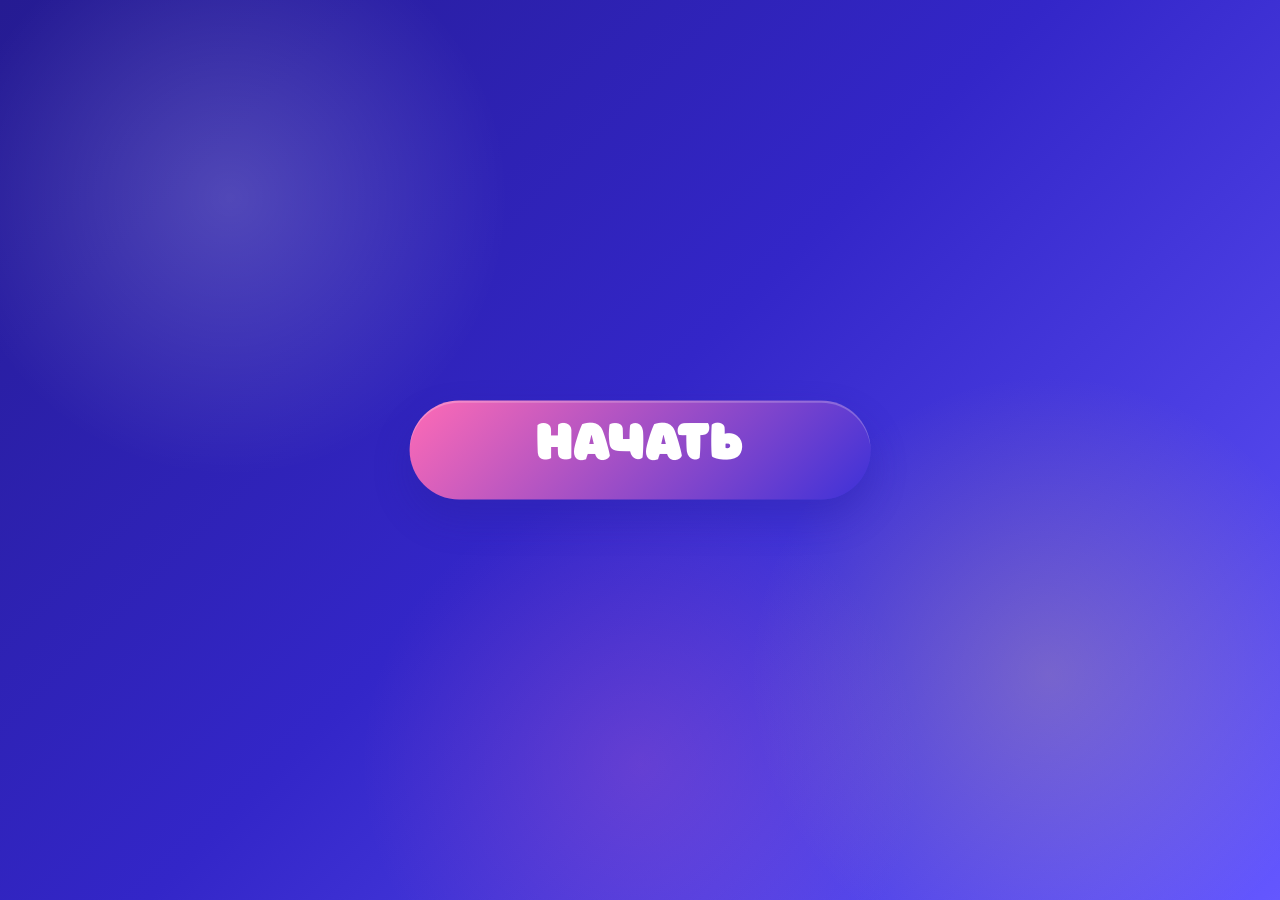
==== games/game2/index.html @ 9e9d815d "V 1.5" ====
<!doctype html>
<html lang="ru">

<head>
  <meta charset="UTF-8" />
  <meta name="viewport" content="width=device-width, initial-scale=1.0, maximum-scale=1.0, user-scalable=no" />
  <title>Лопа — Кто издаёт звук?</title>
  <link rel="stylesheet" href="style.css" />
</head>

<body>
  <main class="game-root" id="gameRoot">
    <section class="start-screen screen screen--active" id="startScreen" aria-label="Начало игры">
      <button class="start-btn" id="startBtn" type="button">Начать</button>
    </section>

    <section class="novel-screen screen" id="novelScreen" aria-label="Предыстория игры">
      <button class="novel-frame" id="novelFrame" type="button" aria-label="Следующий кадр истории">
        <picture>
          <source id="novelSource" srcset="" media="(orientation: portrait)" />
          <img id="novelImage" src="" alt="Кадр истории" />
        </picture>

        <span class="novel-counter" id="novelCounter">1</span>
        <span class="novel-hint">Нажми, чтобы продолжить</span>
      </button>
    </section>

    <section class="game-screen screen" id="gameScreen" aria-label="Игровое поле">
      <div class="game-bg-shape game-bg-shape--one"></div>
      <div class="game-bg-shape game-bg-shape--two"></div>

      <header class="game-header">
        <div>
          <p class="eyebrow">Игра 2</p>
          <h1>Угадай животное</h1>
        </div>

        <div class="level-pill" id="levelPill">1/6</div>
      </header>

      <button class="magic-card" id="magicCard" type="button" aria-label="Послушать звук животного">
        <span class="magic-card__glow"></span>

        <span class="magic-card__image" id="imageWrap">
          <span>Нет изображения</span>
        </span>

        <span class="magic-card__content">
          <span class="magic-card__label">Нажми на карточку</span>
          <span class="magic-card__hint" id="hintText">—</span>
        </span>

        <span class="magic-card__sound">🔊</span>
      </button>

      <section class="word-card" aria-label="Сбор слова">
        <div class="slots" id="slots"></div>
        <div class="pool" id="pool"></div>
      </section>

      <div class="finish-card" id="finishCard" aria-hidden="true">
        <div class="finish-card__icon">🏆</div>
        <h2>Готово!</h2>
        <p id="finishText">Ты собрал все слова.</p>
        <button class="game-btn game-btn--primary" id="btnRestart" type="button">Заново</button>
      </div>
    </section>

    <div class="success-pop" id="successPop" aria-hidden="true">
      <img id="successPopImage" src="../success_img/1.png" alt="" />
    </div>

    <div class="toast-container" id="toastContainer" aria-live="polite" aria-atomic="true"></div>
  </main>

  <script src="game.js?v=103"></script>
</body>

</html>
---- games/game2/style.css ----
:root {
    --site-blue: #29209d;
    --site-blue-2: #3d31d8;
    --site-pink: #ff6bb5;
    --site-yellow: #ffd86b;
    --site-green: #4ad39b;
    --site-red: #ff5b6e;

    --ink: #19154f;
    --muted: #706ca8;
    --card: rgba(255, 255, 255, 0.94);

    --shadow: 0 2.2vh 5vh rgba(16, 10, 80, 0.22);
    --radius-xl: 3vh;
}

@font-face {
    font-family: "Borsok";
    src: url("../../assets/fonts/boorsok.otf") format("opentype");
    font-weight: 400;
    font-style: normal;
    font-display: swap;
}

* {
    box-sizing: border-box;
    -webkit-tap-highlight-color: transparent;
}

html,
body {
    width: 100%;
    height: 100%;
    margin: 0;
    overflow: hidden;
    overscroll-behavior: none;
    touch-action: none;
}

body {
    font-family: Arial, Helvetica, sans-serif;
    color: var(--ink);
    background:
        radial-gradient(circle at 10% 10%, rgba(255, 216, 107, 0.42), transparent 28%),
        radial-gradient(circle at 85% 18%, rgba(255, 107, 181, 0.34), transparent 30%),
        radial-gradient(circle at 70% 90%, rgba(74, 211, 155, 0.28), transparent 32%),
        linear-gradient(135deg, #251b92 0%, #3326c8 48%, #6457ff 100%);
}

button,
h1,
h2,
h3,
.start-btn,
.game-btn,
.level-pill,
.eyebrow,
.slot,
.tile,
.toast,
.drag-ghost,
.magic-card__label {
    font-family: "Borsok", Arial, Helvetica, sans-serif;
}

button {
    font: inherit;
}

.game-root {
    position: relative;
    width: 100vw;
    height: 100vh;
    height: 100dvh;
    overflow: hidden;
}

.screen {
    position: absolute;
    inset: 0;

    width: 100%;
    height: 100%;

    overflow: hidden;
    opacity: 0;
    pointer-events: none;
    transform: scale(1.01);
    transition: opacity 0.22s ease, transform 0.22s ease;
}

.screen--active {
    opacity: 1;
    pointer-events: auto;
    transform: scale(1);
}

.start-screen {
    background:
        radial-gradient(circle at 18% 22%, rgba(255, 255, 255, 0.18), transparent 22%),
        radial-gradient(circle at 82% 75%, rgba(255, 216, 107, 0.22), transparent 24%),
        radial-gradient(circle at 50% 85%, rgba(255, 107, 181, 0.18), transparent 28%),
        linear-gradient(135deg, #251b92 0%, #3326c8 48%, #6457ff 100%);
}

.start-btn {
    position: absolute;
    left: 50%;
    top: 50%;

    width: clamp(260px, 36%, 560px);
    min-height: clamp(72px, 11vh, 120px);

    transform: translate(-50%, -50%);

    border: 0;
    border-radius: 999px;

    color: #fff;
    background: linear-gradient(135deg, var(--site-pink), var(--site-blue-2));
    box-shadow:
        0 2vh 4vh rgba(41, 32, 157, 0.32),
        inset 0 0.25vh 0 rgba(255, 255, 255, 0.22);

    font-size: clamp(32px, 4.2vw, 68px);
    font-weight: 400;
    line-height: 1;

    cursor: pointer;
    user-select: none;

    transition:
        transform 0.18s ease,
        box-shadow 0.18s ease;
}

.start-btn:active {
    transform: translate(-50%, -50%) scale(0.96);
}

.novel-screen {
    background: #100a3d;
}

.novel-frame {
    position: absolute;
    inset: 0;

    width: 100%;
    height: 100%;

    padding: 0;
    border: 0;

    background: #100a3d;
    cursor: pointer;
    overflow: hidden;
}

.novel-frame picture,
.novel-frame img {
    display: block;
    width: 100%;
    height: 100%;
}

.novel-frame img {
    object-fit: cover;
    user-select: none;
}

.novel-counter {
    position: absolute;
    right: 3%;
    top: 3%;

    padding: 1vh 1.6vw;
    border-radius: 999px;

    color: #fff;
    background: rgba(10, 7, 48, 0.54);

    font-size: clamp(13px, 1.8vw, 17px);
    font-weight: 900;

    backdrop-filter: blur(10px);
}

.novel-hint {
    position: absolute;
    left: 50%;
    bottom: 4%;
    transform: translateX(-50%);

    max-width: 88%;
    padding: 1.3vh 2.5vw;
    border-radius: 999px;

    color: #fff;
    background: rgba(10, 7, 48, 0.56);

    font-size: clamp(14px, 2vw, 20px);
    font-weight: 900;
    white-space: nowrap;

    backdrop-filter: blur(10px);
}

.game-screen {
    background:
        radial-gradient(circle at 8% 12%, rgba(255, 216, 107, 0.45), transparent 20%),
        radial-gradient(circle at 90% 18%, rgba(255, 107, 181, 0.34), transparent 22%),
        linear-gradient(135deg, #f6f3ff 0%, #edeaff 42%, #fff7dd 100%);
}

.game-bg-shape {
    position: absolute;
    border-radius: 999px;
    filter: blur(0.1vh);
    opacity: 0.72;
    pointer-events: none;
}

.game-bg-shape--one {
    left: -8%;
    bottom: -16%;

    width: 34%;
    aspect-ratio: 1;

    background: rgba(41, 32, 157, 0.12);
}

.game-bg-shape--two {
    right: -9%;
    top: -12%;

    width: 28%;
    aspect-ratio: 1;

    background: rgba(255, 107, 181, 0.18);
}

.game-header {
    position: absolute;
    left: 4%;
    top: 3%;

    width: 92%;
    height: 10%;

    display: flex;
    align-items: center;
    justify-content: space-between;
    gap: 2%;

    z-index: 2;
}

.eyebrow {
    margin: 0 0 0.4vh;

    color: var(--site-pink);
    font-size: clamp(11px, 1.4vw, 15px);
    font-weight: 400;
    letter-spacing: 0.08em;
    text-transform: uppercase;
}

.game-header h1 {
    margin: 0;

    color: var(--site-blue);
    font-family: "Borsok", Arial, Helvetica, sans-serif;
    font-size: clamp(25px, 4.7vw, 50px);
    font-weight: 400;
    line-height: 1;
}

.level-pill {
    padding: 1.2vh 2.2vw;
    border-radius: 999px;

    color: var(--site-blue);
    background: var(--card);
    box-shadow: 0 1vh 2.4vh rgba(41, 32, 157, 0.13);

    font-size: clamp(16px, 2.3vw, 24px);
    font-weight: 400;
    line-height: 1;
    white-space: nowrap;
}

.magic-card {
    position: absolute;
    left: 50%;
    top: 14%;

    width: min(52%, 680px);
    height: 34%;

    transform: translateX(-50%);

    padding: 1.8vh 2.2vw;
    border: 0;
    border-radius: 4vh;

    background:
        linear-gradient(135deg, rgba(255, 255, 255, 0.96), rgba(255, 248, 224, 0.94)) padding-box,
        linear-gradient(135deg, var(--site-pink), var(--site-yellow), var(--site-blue-2)) border-box;

    border: 0.35vh solid transparent;
    box-shadow:
        0 2.4vh 5.4vh rgba(41, 32, 157, 0.24),
        inset 0 0.3vh 0 rgba(255, 255, 255, 0.8);

    display: block;

    cursor: pointer;
    user-select: none;
    overflow: hidden;

    z-index: 2;
}

.magic-card:active {
    transform: translateX(-50%) scale(0.985);
}

.magic-card__glow {
    position: absolute;
    inset: -40%;

    background:
        radial-gradient(circle at 30% 30%, rgba(255, 216, 107, 0.38), transparent 24%),
        radial-gradient(circle at 70% 65%, rgba(255, 107, 181, 0.28), transparent 28%),
        radial-gradient(circle at 50% 50%, rgba(61, 49, 216, 0.16), transparent 34%);

    animation: cardGlow 5s ease-in-out infinite alternate;
    pointer-events: none;
}

.magic-card__image {
    position: absolute;
    left: 50%;
    top: 5%;

    width: 66%;
    height: 62%;

    transform: translateX(-50%);

    border-radius: 2.8vh;
    background: rgba(246, 243, 255, 0.9);
    border: 0.28vh dashed rgba(41, 32, 157, 0.18);

    display: flex;
    align-items: center;
    justify-content: center;

    overflow: hidden;

    color: var(--muted);
    font-size: clamp(14px, 1.4vw, 18px);
    font-weight: 800;
    text-align: center;
}

.magic-card__image img {
    width: 100%;
    height: 100%;

    max-width: 100%;
    max-height: 100%;

    object-fit: contain;
    object-position: center;

    display: block;
    margin: auto;

    padding: 0;
}

.magic-card__content {
    position: absolute;
    left: 7%;
    bottom: 4%;

    width: 86%;
    height: 26%;

    text-align: center;

    display: flex;
    flex-direction: column;
    align-items: center;
    justify-content: center;
}

.magic-card__label {
    display: block;
    margin-bottom: 0.5vh;

    color: var(--site-pink);
    font-size: clamp(12px, 1.3vw, 18px);
    font-weight: 400;
    line-height: 1;
    text-transform: uppercase;
}

.magic-card__hint {
    display: block;

    color: var(--site-blue);
    font-family: Arial, Helvetica, sans-serif;
    font-size: clamp(18px, 2.2vw, 32px);
    line-height: 1.08;
    font-weight: 900;
}

.magic-card__sound {
    position: absolute;
    right: 2.2vw;
    top: 2vh;

    width: 6vh;
    height: 6vh;
    border-radius: 50%;

    background: linear-gradient(135deg, var(--site-blue-2), var(--site-pink));
    box-shadow: 0 1vh 2.2vh rgba(41, 32, 157, 0.25);

    display: flex;
    align-items: center;
    justify-content: center;

    font-size: 3vh;
}

.word-card {
    position: absolute;
    left: 50%;
    top: 54%;
    bottom: 3%;

    width: min(86%, 980px);
    min-height: 0;
    height: auto;
    max-height: none;

    transform: translateX(-50%);

    padding: 2vh 3vw;
    border-radius: var(--radius-xl);

    background: rgba(255, 255, 255, 0.94);
    box-shadow: var(--shadow);

    display: flex;
    flex-direction: column;
    gap: clamp(8px, 1.4vh, 16px);
    overflow: hidden;

    z-index: 2;
}

.slots {
    width: 100%;
    min-height: 0;
    flex: 1 1 0;

    padding: 1.2vh 2%;

    border-radius: 2.4vh;
    background: rgba(41, 32, 157, 0.07);

    display: grid;
    grid-template-columns: repeat(auto-fit, minmax(68px, max-content));
    align-items: center;
    align-content: center;
    justify-content: center;
    justify-items: center;

    gap: clamp(8px, 1.2vh, 16px);
    overflow: hidden;
}

.slot {
    width: clamp(54px, 8vh, 84px);
    height: clamp(60px, 9vh, 92px);

    border-radius: 2vh;
    border: 0.35vh dashed rgba(41, 32, 157, 0.26);

    background: rgba(255, 255, 255, 0.78);
    color: var(--site-blue);

    display: flex;
    align-items: center;
    justify-content: center;

    font-size: clamp(32px, 5vh, 54px);
    font-weight: 400;
    line-height: 1;

    user-select: none;

    transition:
        transform 0.16s ease,
        background 0.16s ease,
        box-shadow 0.16s ease,
        border-color 0.16s ease;
}

.slot.filled {
    border-style: solid;
    border-color: rgba(255, 216, 107, 0.9);
    background: rgba(255, 216, 107, 0.34);
}

.slot.drop-target {
    transform: scale(1.05);
    background: rgba(255, 216, 107, 0.54);
    box-shadow: 0 0 0 0.7vh rgba(255, 216, 107, 0.2);
}

.slot.is-good {
    border-color: rgba(74, 211, 155, 0.95);
    background: rgba(74, 211, 155, 0.18);
}

.slot.is-bad {
    border-color: rgba(255, 91, 110, 0.95);
    background: rgba(255, 91, 110, 0.16);
    animation: shake 0.34s ease;
}

.pool {
    width: 100%;
    min-height: 0;
    flex: 1 1 0;

    padding: 1vh 3%;

    border-radius: 2.4vh;
    background: rgba(41, 32, 157, 0.1);
    border: 0.22vh solid rgba(41, 32, 157, 0.08);

    display: grid;
    grid-template-columns: repeat(auto-fit, minmax(72px, max-content));
    align-items: center;
    align-content: center;
    justify-content: center;
    justify-items: center;

    gap: clamp(9px, 1.3vh, 18px);
    overflow: hidden;
}

.tile {
    width: clamp(58px, 8.4vh, 88px);
    height: clamp(58px, 8.4vh, 88px);

    padding: 0;
    margin: 0;

    border: 0;
    border-radius: 50%;

    color: #fff;
    background: linear-gradient(135deg, var(--site-blue-2), var(--site-pink));
    box-shadow: 0 1.2vh 2.5vh rgba(41, 32, 157, 0.28);

    display: flex;
    align-items: center;
    justify-content: center;

    font-size: clamp(34px, 5.2vh, 56px);
    font-weight: 400;
    line-height: 1;

    cursor: grab;
    user-select: none;
    touch-action: none;

    appearance: none;
    -webkit-appearance: none;
}

.tile.is-hidden {
    visibility: hidden;
    pointer-events: none;
}

.tile.is-dragging {
    opacity: 0.45;
}

.game-btn {
    min-height: clamp(56px, 7.2vh, 92px);
    padding: 1.4vh 2.8vw;

    border: 0;
    border-radius: 999px;

    cursor: pointer;
    user-select: none;

    font-size: clamp(18px, 2.1vw, 28px);
    font-weight: 400;
    line-height: 1;
}

.game-btn--primary {
    color: #fff;
    background: linear-gradient(135deg, var(--site-pink), var(--site-blue-2));
    box-shadow: 0 1.2vh 2.4vh rgba(41, 32, 157, 0.28);
}

.finish-card {
    position: absolute;
    left: 50%;
    top: 50%;

    width: min(72%, 68vh);

    transform: translate(-50%, -50%) scale(0.94);

    padding: 4vh 4vw;
    border-radius: var(--radius-xl);

    background: var(--card);
    box-shadow: 0 3vh 8vh rgba(41, 32, 157, 0.28);

    text-align: center;

    z-index: 5;

    opacity: 0;
    pointer-events: none;

    transition:
        opacity 0.2s ease,
        transform 0.2s ease;
}

.finish-card.is-visible {
    opacity: 1;
    pointer-events: auto;
    transform: translate(-50%, -50%) scale(1);
}

.finish-card__icon {
    font-size: clamp(48px, 8vw, 90px);
}

.finish-card h2 {
    margin: 1vh 0;

    color: var(--site-blue);
    font-family: "Borsok", Arial, Helvetica, sans-serif;
    font-size: clamp(30px, 5vw, 52px);
    font-weight: 400;
}

.finish-card p {
    width: 88%;
    margin: 0 auto 2.4vh;

    color: var(--muted);
    font-size: clamp(18px, 2.5vw, 26px);
    line-height: 1.25;
    font-weight: 800;
}

.finish-card .game-btn {
    width: clamp(220px, 42%, 420px);
    min-height: clamp(58px, 8vh, 92px);
}

.success-pop {
    position: fixed;
    left: 50%;
    top: 50%;

    width: min(42vw, 34vh);
    aspect-ratio: 1 / 1;

    z-index: 9000;

    opacity: 0;
    pointer-events: none;

    transform: translate(-50%, -50%) scale(0.45) rotate(-8deg);
}

.success-pop img {
    width: 100%;
    height: 100%;
    object-fit: contain;
    display: block;

    filter: drop-shadow(0 2vh 3vh rgba(41, 32, 157, 0.28));
}

.success-pop.is-visible {
    animation: successPop 1.1s ease both;
}

.drag-ghost {
    position: fixed;
    left: 0;
    top: 0;

    z-index: 9998;

    width: clamp(48px, 8vh, 82px);
    height: clamp(48px, 8vh, 82px);

    border-radius: 50%;

    display: flex;
    align-items: center;
    justify-content: center;

    color: #fff;
    background: linear-gradient(135deg, var(--site-blue-2), var(--site-pink));
    box-shadow: 0 1.4vh 3vh rgba(41, 32, 157, 0.26);

    font-size: clamp(32px, 5vw, 62px);
    font-weight: 400;
    line-height: 1;

    pointer-events: none;
    transform: translate(-50%, -50%);
}

.toast-container {
    position: fixed;
    right: 2.2%;
    top: 2.4%;

    z-index: 10000;

    width: min(42%, 440px);

    display: flex;
    flex-direction: column;
    align-items: flex-end;
    gap: 1vh;

    pointer-events: none;
}

.toast {
    max-width: 100%;
    padding: 1.6vh 2vw;

    border-radius: 2vh;

    color: var(--site-blue);
    background: rgba(255, 255, 255, 0.96);
    border: 0.18vh solid rgba(41, 32, 157, 0.1);
    box-shadow: 0 1.4vh 3.2vh rgba(16, 10, 80, 0.18);

    font-size: clamp(15px, 1.9vw, 19px);
    line-height: 1.25;
    font-weight: 400;

    opacity: 0;
    transform: translateY(-1.2vh) scale(0.96);

    transition:
        opacity 0.22s ease,
        transform 0.22s ease;
}

.toast.is-visible {
    opacity: 1;
    transform: translateY(0) scale(1);
}

.toast--error {
    color: #b42318;
    background: #fff2f2;
    border-color: rgba(180, 35, 24, 0.16);
}

@keyframes cardGlow {
    0% {
        transform: rotate(0deg) scale(1);
    }

    100% {
        transform: rotate(8deg) scale(1.08);
    }
}

@keyframes successPop {
    0% {
        opacity: 0;
        transform: translate(-50%, -50%) scale(0.35) rotate(-10deg);
    }

    18% {
        opacity: 1;
        transform: translate(-50%, -50%) scale(1.12) rotate(4deg);
    }

    38% {
        opacity: 1;
        transform: translate(-50%, -50%) scale(1) rotate(0deg);
    }

    78% {
        opacity: 1;
        transform: translate(-50%, -50%) scale(1) rotate(0deg);
    }

    100% {
        opacity: 0;
        transform: translate(-50%, -50%) scale(0.8) rotate(0deg);
    }
}

@keyframes shake {
    0%,
    100% {
        transform: translateX(0);
    }

    25% {
        transform: translateX(-0.8vh);
    }

    50% {
        transform: translateX(0.8vh);
    }

    75% {
        transform: translateX(-0.5vh);
    }
}

@media (orientation: portrait) {
    .start-btn {
        width: 78%;
        min-height: clamp(72px, 10vh, 108px);
        font-size: clamp(36px, 11vw, 72px);
    }

    .game-header {
        top: 2%;
        height: 8%;
    }

    .eyebrow {
        font-size: clamp(11px, 3vw, 14px);
    }

    .game-header h1 {
        font-size: clamp(24px, 6.6vw, 40px);
    }

    .level-pill {
        padding: 1vh 4vw;
        font-size: clamp(18px, 4.5vw, 24px);
    }

    .magic-card {
        top: 11.5%;
        width: 90%;
        height: 33%;

        padding: 1.4vh 4vw;
        border-radius: 3vh;
    }

    .magic-card__image {
        left: 50%;
        top: 4%;

        width: 74%;
        height: 56%;

        transform: translateX(-50%);
        border-radius: 2.5vh;
    }

    .magic-card__content {
        left: 6%;
        bottom: 3%;

        width: 88%;
        height: 33%;
    }

    .magic-card__label {
        margin-bottom: 0.7vh;
        font-size: clamp(12px, 3.1vw, 16px);
    }

    .magic-card__hint {
        font-size: clamp(19px, 5.4vw, 30px);
        line-height: 1.08;
    }

    .magic-card__sound {
        right: 4vw;
        top: 1.5vh;

        width: 5.3vh;
        height: 5.3vh;

        font-size: 2.7vh;
    }

    .word-card {
        top: 47%;
        bottom: 2%;

        width: 92%;
        min-height: 0;
        height: auto;
        max-height: none;

        padding: clamp(10px, 1.4vh, 16px) clamp(10px, 3vw, 18px);
        gap: clamp(7px, 1.1vh, 13px);
    }

    .slots {
        min-height: 0;
        flex: 1 1 0;

        padding: clamp(7px, 1vh, 12px) 2%;
        grid-template-columns: repeat(auto-fit, minmax(58px, max-content));
        gap: clamp(7px, 1vh, 13px);
    }

    .slot {
        width: clamp(52px, 14vw, 76px);
        height: clamp(58px, 15.5vw, 84px);

        border-radius: 1.8vh;
        font-size: clamp(30px, 8vw, 48px);
    }

    .pool {
        min-height: 0;
        flex: 1 1 0;

        padding: clamp(7px, 1vh, 12px) 2%;
        grid-template-columns: repeat(auto-fit, minmax(64px, max-content));
        gap: clamp(8px, 1.1vh, 14px);
    }

    .tile {
        width: clamp(58px, 15vw, 82px);
        height: clamp(58px, 15vw, 82px);

        font-size: clamp(34px, 8.8vw, 52px);
    }

    .finish-card {
        width: 88%;
    }

    .finish-card .game-btn {
        width: 74%;
        min-height: clamp(64px, 8.5vh, 96px);
        font-size: clamp(22px, 5.5vw, 32px);
    }

    .success-pop {
        width: min(76vw, 34vh);
    }

    .toast-container {
        left: 5%;
        right: 5%;
        top: 2%;
        width: 90%;
        align-items: stretch;
    }

    .toast {
        font-size: clamp(16px, 4vw, 21px);
        padding: 1.8vh 4vw;
        text-align: center;
    }

    .novel-hint {
        font-size: clamp(14px, 4vw, 19px);
    }
}

@media (max-height: 520px) {
    .start-btn {
        width: clamp(240px, 34%, 480px);
        min-height: clamp(58px, 12vh, 88px);
        font-size: clamp(28px, 5vw, 54px);
    }

    .game-header {
        top: 2%;
        height: 9%;
    }

    .magic-card {
        top: 11.5%;
        height: 32%;
    }

    .magic-card__image {
        top: 5%;
        height: 46%;
    }

    .magic-card__content {
        bottom: 4%;
        height: 38%;
    }

    .word-card {
        top: 48%;
        bottom: 2%;
        min-height: 0;
        height: auto;
        max-height: none;
        gap: 0.8vh;
    }

    .slots {
        min-height: 0;
        flex: 1 1 0;

        padding: 0.7vh 2%;
        grid-template-columns: repeat(auto-fit, minmax(54px, max-content));
        gap: 0.8vh;
    }

    .slot {
        width: clamp(48px, 8vh, 68px);
        height: clamp(54px, 9vh, 74px);
        font-size: clamp(28px, 5vh, 42px);
    }

    .pool {
        min-height: 0;
        flex: 1 1 0;

        padding: 0.7vh 2%;
        grid-template-columns: repeat(auto-fit, minmax(58px, max-content));
        gap: 0.8vh;
    }

    .tile {
        width: clamp(52px, 8.8vh, 74px);
        height: clamp(52px, 8.8vh, 74px);
        font-size: clamp(30px, 5.5vh, 46px);
    }

    .success-pop {
        width: min(32vw, 30vh);
    }
}

@media (max-width: 380px) and (orientation: portrait) {
    .magic-card {
        top: 11%;
        height: 32%;
    }

    .magic-card__hint {
        font-size: clamp(18px, 5vw, 26px);
    }

    .word-card {
        top: 46%;
        bottom: 2%;
        min-height: 0;
        height: auto;
        max-height: none;
        gap: 0.8vh;
    }

    .slots {
        min-height: 14vh;
        grid-template-columns: repeat(auto-fit, minmax(52px, max-content));
        gap: 0.7vh;
    }

    .slot {
        width: clamp(48px, 13vw, 64px);
        height: clamp(54px, 14.5vw, 72px);
        font-size: clamp(28px, 7.5vw, 40px);
    }

    .pool {
        min-height: 13vh;
        grid-template-columns: repeat(auto-fit, minmax(56px, max-content));
        gap: 0.8vh;
    }

    .tile {
        width: clamp(52px, 14vw, 70px);
        height: clamp(52px, 14vw, 70px);
        font-size: clamp(30px, 8vw, 44px);
    }
}
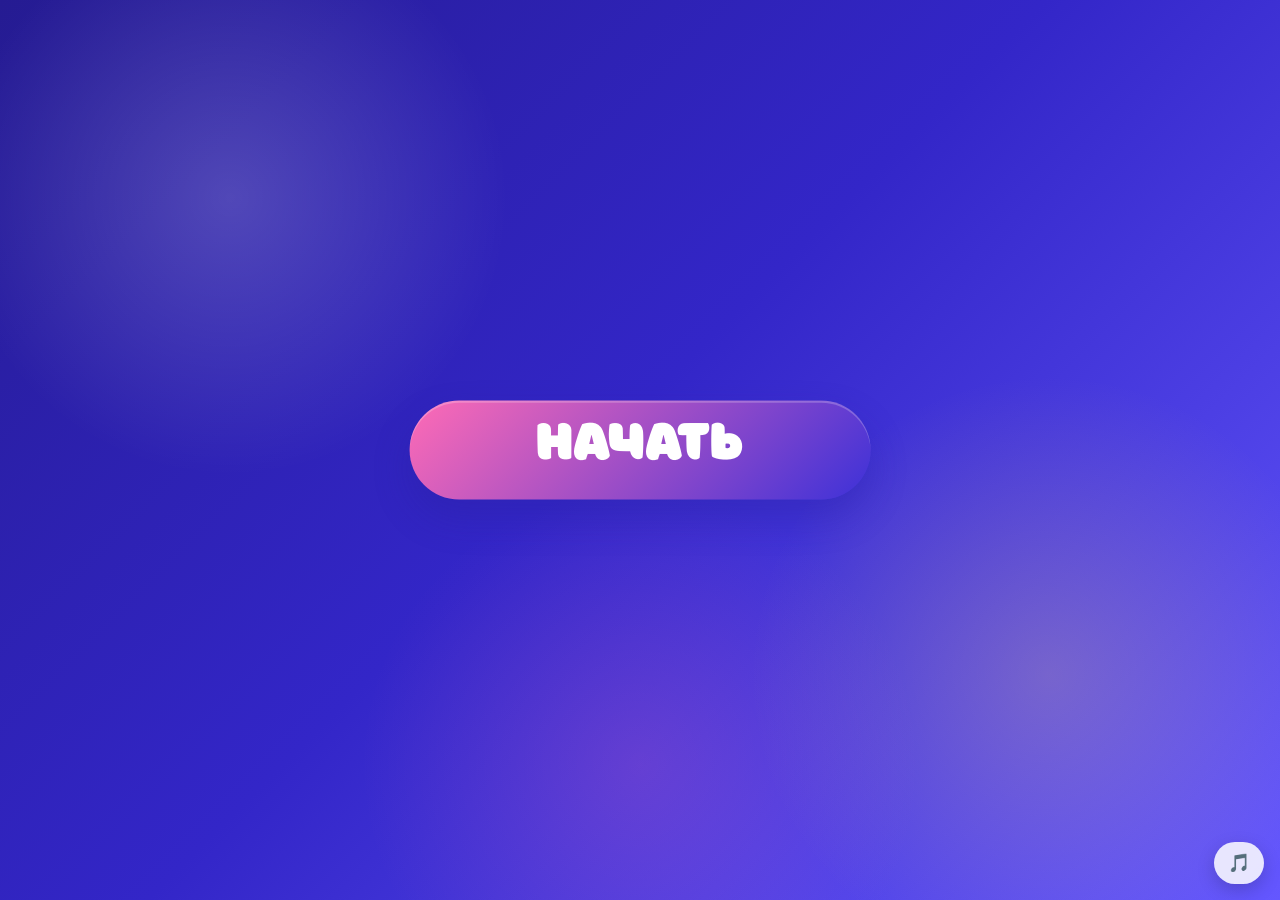
==== commit e783f6c9: "V 1.6" ====
--- a/games/game2/index.html
+++ b/games/game2/index.html
@@ -75,6 +75,7 @@
   </main>
 
   <script src="game.js?v=103"></script>
+  <script src="../../assets/background-music.js"></script>
 </body>
 
 </html>
